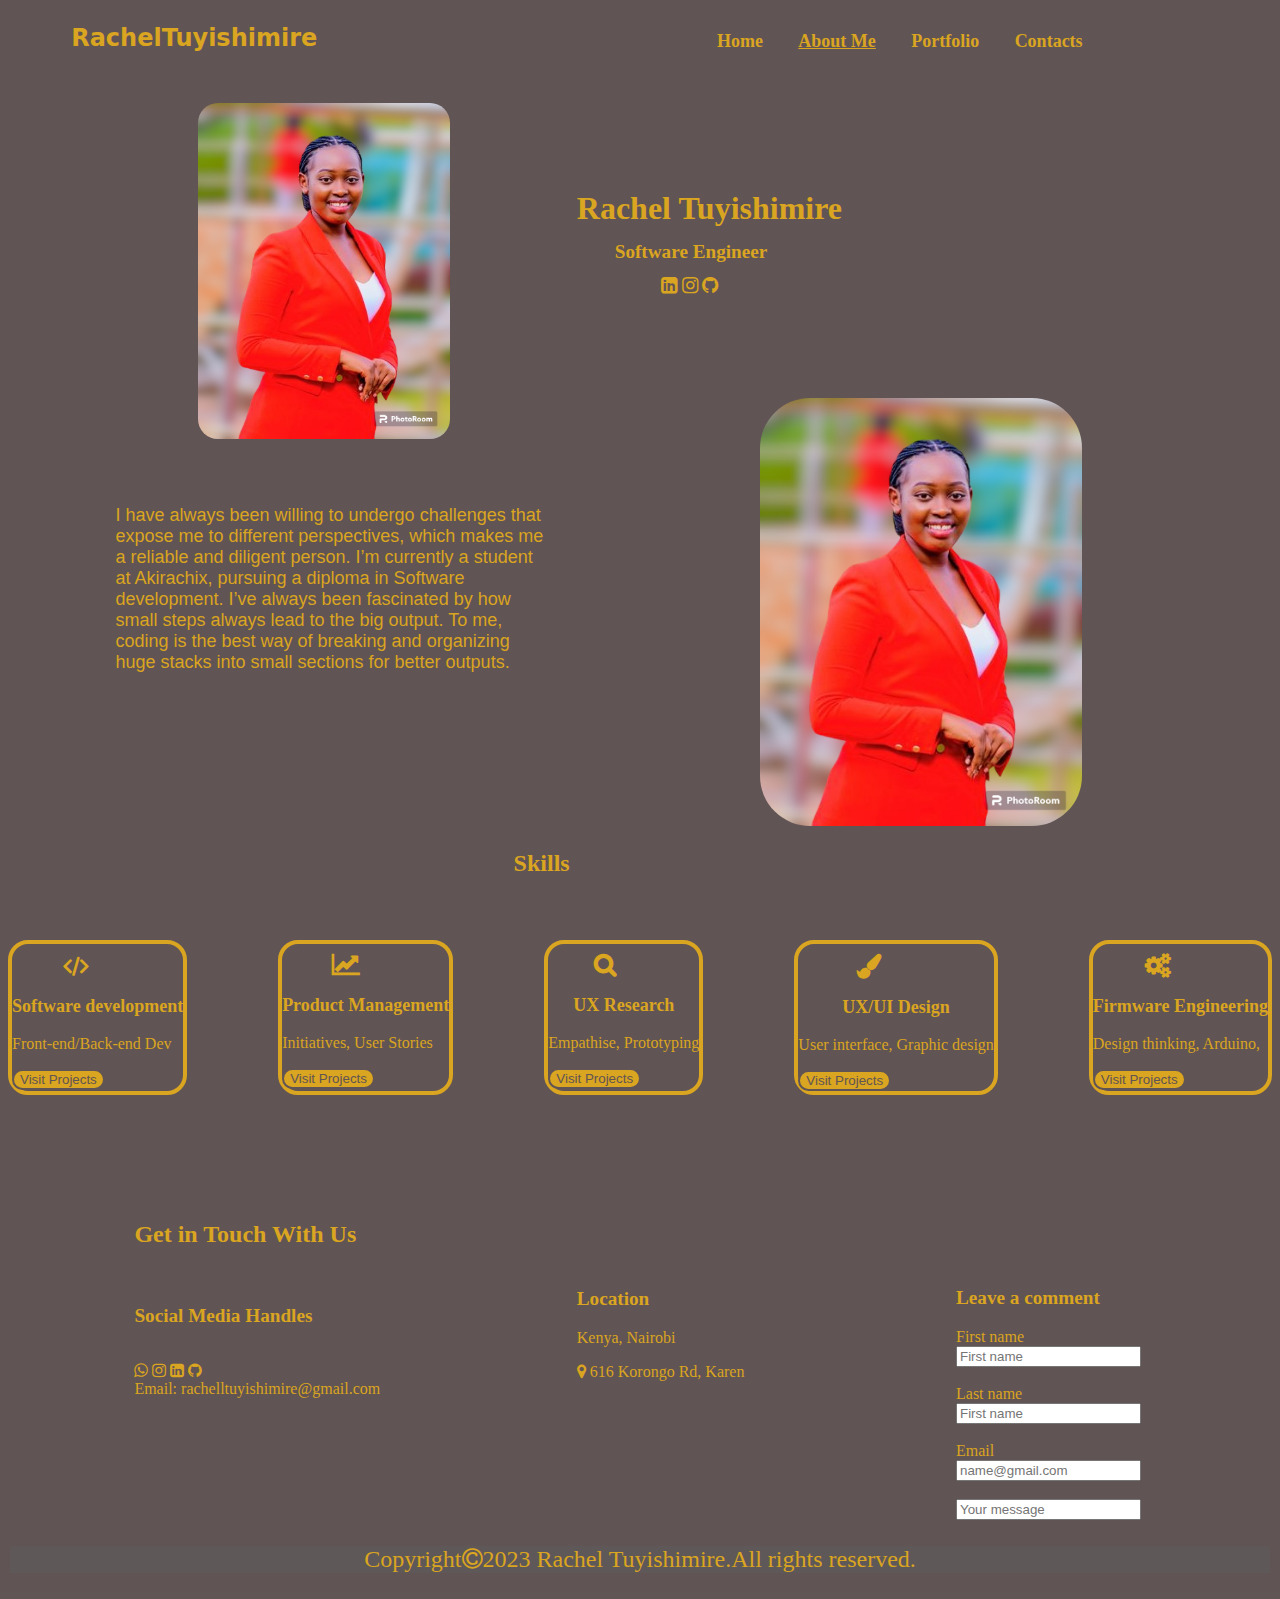
==== index.html @ 2d5ad8ba "first commit" ====
<!DOCTYPE html>
<html lang="en">
<head>
    <meta charset="UTF-8">
    <meta http-equiv="X-UA-Compatible" content="IE=edge">
    <meta name="viewport" content="width=device-width, initial-scale=1.0">
    <link rel="stylesheet" href="https://cdnjs.cloudflare.com/ajax/libs/font-awesome/4.7.0/css/font-awesome.min.css">  
    <link rel="stylesheet" href="stylee.css">
    <link rel="stylesheet" href="about.css">
    <title>KnowMe</title>
</head>
<body class="body">
    <div class="land">
        <h1 class="name">RachelTuyishimire</h1>
        <nav class="nav">
            <!-- <h1 class="name">RachelTuyishimire</h1> -->
            <ul>
                <li>Home</li>
                <li><a href="about.html">About Me</li></a>
                <li>Portfolio</li>
                <li>Contacts</li>
            </ul>
        </nav>
    </div>
    <div>
        <img id="me" src="pictures/profile-PhotoRoom.png">
        <h2 id="career">
           Rachel Tuyishimire<br/>
           </h2>
          <p id="job"> Software Engineer <br/>
        <i id="social" class="fa fa-linkedin-square" aria-hidden="true"></i>
            <i class="fa fa-instagram" aria-hidden="true"></i>
            <i class="fa fa-github" aria-hidden="true"></i>
        </p>
    </div>
    <br/>
    <div class="about">
        <!-- <h2 id="id">About:</h2> -->
    <p id="hello">
        I have always been willing to undergo challenges that expose me to different perspectives, which makes me a reliable and diligent person. I’m currently a student at Akirachix, pursuing a diploma in Software development. I’ve always been fascinated by how small steps always lead to the big output. To me, coding is the best way of breaking and organizing huge stacks into small sections for better outputs.<br/>
        
        </p>
        <img id="profile" src="pictures/profile-PhotoRoom.png">
        </div>
        <h3 id="skills">Skills</h3> 
        <div class="scrollskill">
            <div class="soft">
                <i id="icon" class="fa fa-code" aria-hidden="true"></i><br/>
                <p class="title">Software development</p>
                <p>Front-end/Back-end Dev </p>
                <button class="visit">Visit Projects</button>
            </div>
            <div class="soft">
                <i id="icon" class="fa fa-line-chart" aria-hidden="true"></i><br/>
                <p class="title">Product Management</p>
                <p>Initiatives, User Stories</p>
                <button class="visit">Visit Projects</button>
                
            </div>
            <div class="soft">
                <i id="icon" class="fa fa-search" aria-hidden="true"></i><br/>
                <p class="title">UX Research</p>
                <p>Empathise, Prototyping</p>
                <button class="visit">Visit Projects</button>
            </div>
            <div class="soft">
                <i id="icon" class="fa fa-paint-brush" aria-hidden="true"></i>
                <p class="title">UX/UI Design</p>
                <p>User interface, Graphic design</p>
                <button class="visit">Visit Projects</button>

            </div>
            <div class="soft">
                <i id="icon" class="fa fa-cogs" aria-hidden="true"></i>
                <p class="title">Firmware Engineering</p>
                <p>Design thinking, Arduino, </p>
                <button class="visit">Visit Projects</button>
                
            </div>
        </div>
        <div class="footer">
        <h2>Get in Touch With Us</h2>
        <br/>
        <p class="social">Social Media Handles</p>
        <div class="icons">
            <p><i class="fa fa-whatsapp" aria-hidden="true"></i>
            <i class="fa fa-instagram" aria-hidden="true"></i>
            <i class="fa fa-linkedin-square" aria-hidden="true"></i>
            <i class="fa fa-github" aria-hidden="true"></i><br/>
            Email: rachelltuyishimire@gmail.com
        </p>
            
        </div>
        </div>
        <div class="location">
            <p class="social">Location</p>
            <p>Kenya, Nairobi</p>
            <p><i class="fa fa-map-marker" aria-hidden="true"></i> 616 Korongo Rd, Karen</p>
        </div>
        <div class="form">
            <form>
                <p class="social">Leave a comment</p>
                <label>First name</label>  
                <br/>
                <input type="text" placeholder="First name"><br/>
                <br/>
                <label id="last">Last name</label><br/>
                <input type="text" placeholder="First name"><br/>
                <br/>
                <label>Email</label><br/>
                <input type="email" placeholder="name@gmail.com">
                <br/>
                <br/>
                <input type="text" placeholder="Your message">

            </form>
        </div>
        </div>
        <div>
            <p class="right">Copyright<i class="fa fa-copyright" aria-hidden="true"></i>2023 Rachel Tuyishimire.All rights reserved.<br/></p>
        </div>
    

    
    
</body>
</html>
---- stylee.css ----
.land{
    display:flex;
    justify-content: space-between;
}
.nav{
    display: flex;
    justify-content: space-between;
    margin-left: 10%;
}
nav ul li{
    display: inline-block;
    padding: 35px;
    margin-left: -7%;
    font-size: large;
    margin-top: -5%;
    font-weight: bold;  
}
nav ul li a{
    color:goldenrod;
}
.name{
    font-size: x-large;
    font-weight: bold;
    margin-left: 5%;
    font-family:system-ui, -apple-system, BlinkMacSystemFont, 'Segoe UI', Roboto, Oxygen, Ubuntu, Cantarell, 'Open Sans', 'Helvetica Neue', sans-serif;
}
.body{
    background-color: rgb(97, 84, 84);
    color: goldenrod;
}
#me{
    width: 20%;
    margin-left: 15%;
    border-radius: 20px;
}
#career{
    margin-left: 45%;
    align-items: center;
    margin-top: -20%;
    font-weight: bold;
    font-size: xx-large;
}
#job{
    margin-left: 48%;
    font-size: larger;
    font-weight: bold;
    margin-top: -1%;
}
#social{
    margin-left: 7%;
    margin-top: 2%;
}
@media only screen and(max-width:700px){
    .body{
        display:grid;
        grid-template-columns: (1, 1fr);
    }
    .land{
        display: grid;
        grid-template-columns: (1, 1fr);
    }
    .nav{
        display: grid;
        grid-template-columns: (1,1fr);
    }
    .scrollskill{
        display:grid;
        grid-template-columns: (1,1fr);
    }
    .footer{
        display:grid;
        /* grid-template-columns: (1,1fr); */
    }
    .social{
        display:grid;
        grid-template-columns: (1fr);
        margin-bottom: 15%;
        margin-left: 2%;
    }
    .location{
        display:grid;
        grid-template-columns: (1fr);
    }
    .form{
        display: grid;
        grid-template-columns: (1fr);
    }

}
@media only screen and (max-width: 767px){
    .body{
        display:grid;
        grid-template-columns: (1, 1fr);
    }
    .land{
        display: grid;
        grid-template-columns: (1, 1fr);
    }
    .nav{
        display: grid;
        grid-template-columns: (1,1fr);
    }
    .scrollskill{
        display:grid;
        grid-template-columns: (1,1fr);
    }
    .footer{
        display:grid;
        grid-template-columns: (1,1fr);
    }
    .social{
        display:grid;
        grid-template-columns: (1,1fr);
        margin-bottom: -5%;
    }
}
@media only screen and (min-widht: 768px) and (max-width: 991px){
    .body{
        display:grid;
        grid-template-columns: (1, 1fr);
    }
    .land{
        display: grid;
        grid-template-columns: (1, 1fr);
    }
    .nav{
        display: grid;
        grid-template-columns: (1,1fr);
    }
    .scrollskill{
        display:grid;
        grid-template-columns: (1,1fr);
    }
}
---- about.css ----
#profile{
    width: 30%;
    margin-left: 20%;
    border-radius: 50px;
}
.about{
    display: flex;
    justify-content: space-between;
    padding-right: 15%;
    margin-top: 5%;
}

#hello{
    margin-left: 10%;
    margin-top: 10%;
    font-size: large;
    font-family: 'Gill Sans', 'Gill Sans MT', Calibri, 'Trebuchet MS', sans-serif;
    
}
#skills{
    margin-left: 40%;
    font-size:x-large;
    font-weight: bold;
    margin-bottom: 5%;
}
.code{
    border: 2px solid rgb(97, 84, 84);
    
}
.visit{
    background-color: goldenrod;
    color:rgb(97, 84, 84);
    border-radius: 20px;
    border: 2px solid;
    
    
}
.scrollskill{
    display:flex;
    justify-content: space-between;
    flex-direction: row;
    margin-bottom: 10%;
    overflow: auto;
    white-space: nowrap;
    
}
.scrollskill a{
    display:inline-block;
    color: goldenrod;
    text-align: center;
    padding: 14px;
    text-decoration: none;
    
}
.scrollskill a:hover{
    background-color: goldenrod;
}
.title{
    font-weight: bold;
    font-size: large;
    text-align: center;
}
#icon{
    font-weight: bold;
    font-size: x-large;
    padding-left: 30%;
    padding-top: 5%;
}
.soft{
    border-radius: 20px;
    border: 4px solid;
}
.icons{
    display: flex;
    justify-content: space-between;
}
.social{
    font-size: larger;
    font-weight: bold;
    
}
.location{
    margin-left: 45%;
    margin-top: -11.5%;
}
.form{
    margin-left: 75%;
    margin-top: -9%;
}
.footer{
    margin-left: 10%;
}
.right{
    border: 2px solid rgb(97, 84, 84);
    text-align: center;
    background-color: rgb(95, 88, 88);
    font-size: x-large;
    
}
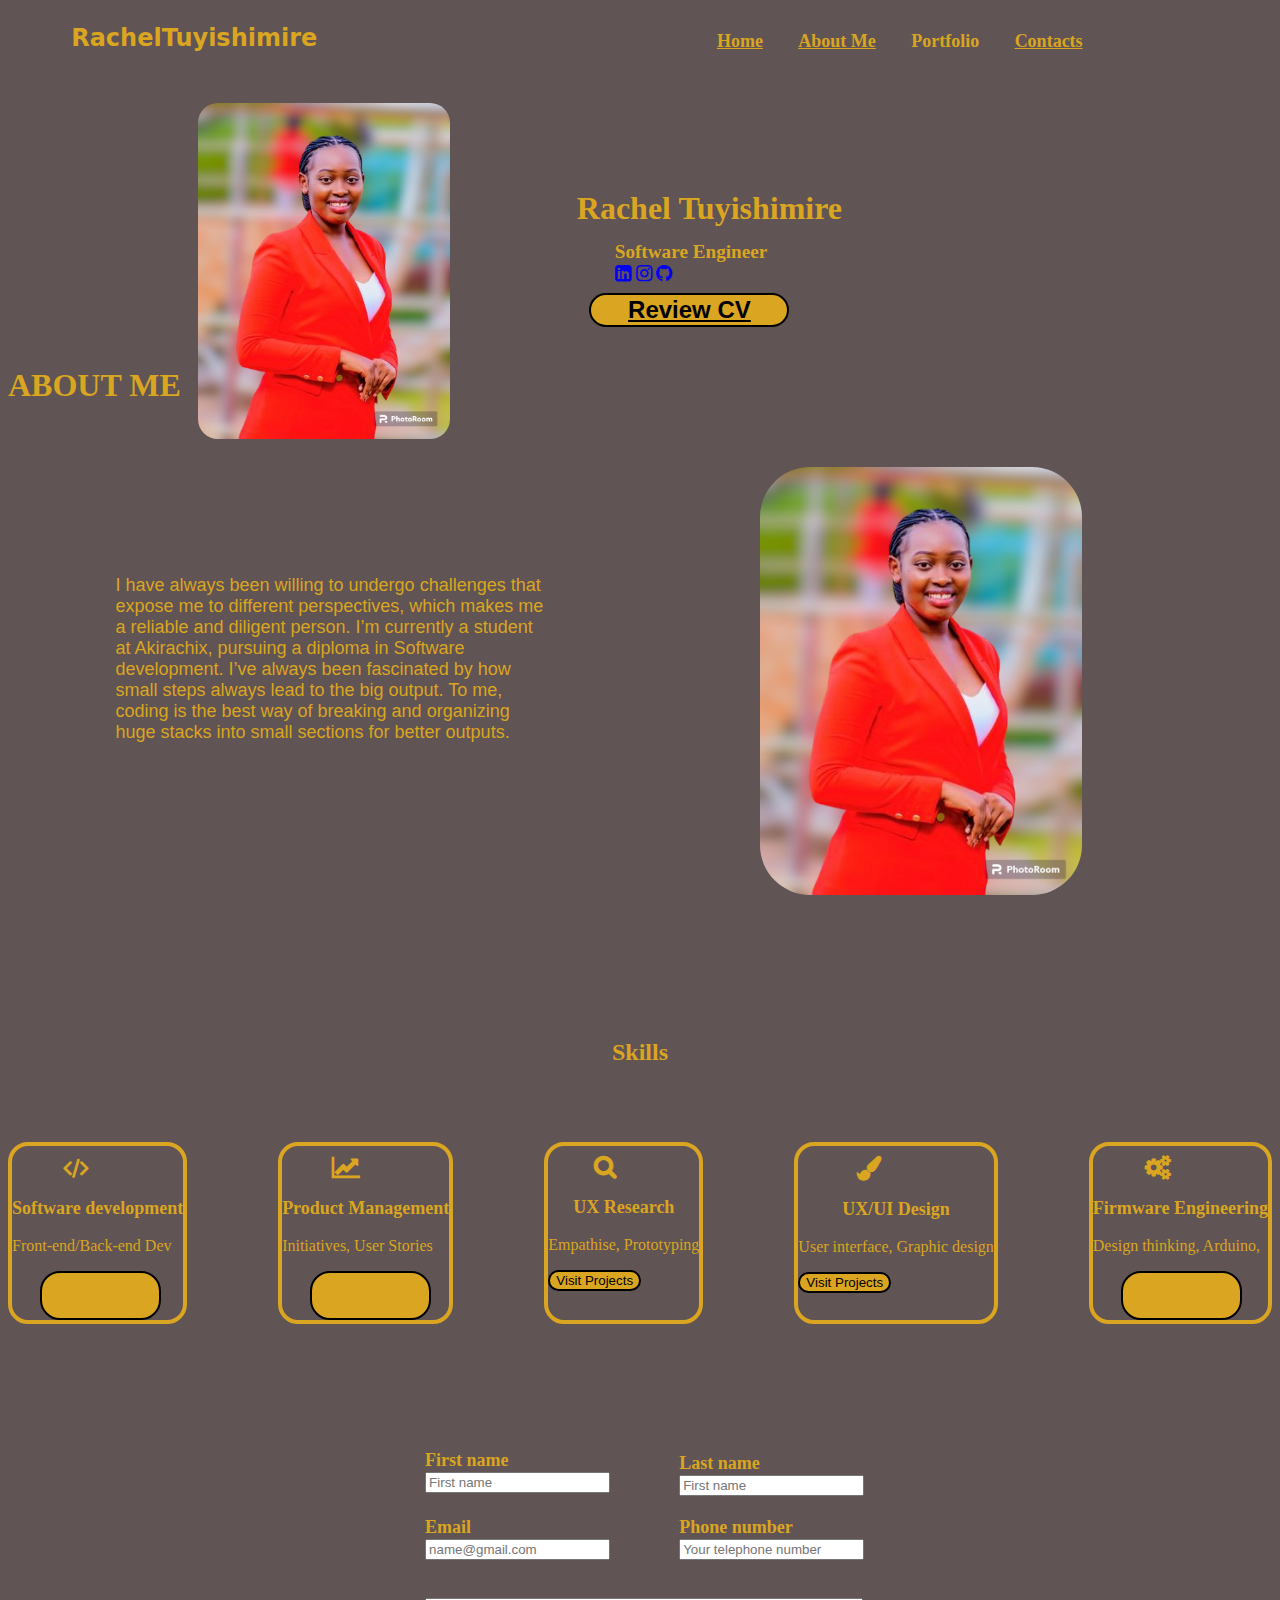
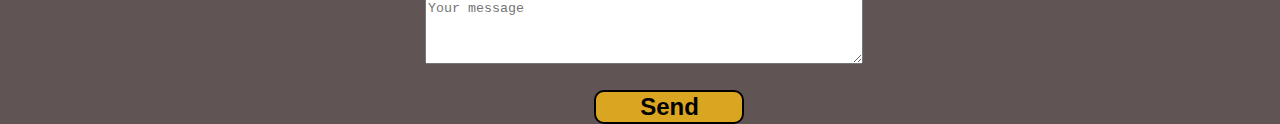
==== commit 6ffe7690: "sixth commit" ====
--- a/index.html
+++ b/index.html
@@ -15,32 +15,44 @@
         <nav class="nav">
             <!-- <h1 class="name">RachelTuyishimire</h1> -->
             <ul>
-                <li>Home</li>
-                <li><a href="about.html">About Me</li></a>
+                <li><a href=#home>Home</a></li>
+                <li><a href=#about>About Me</a></li>
                 <li>Portfolio</li>
-                <li>Contacts</li>
+                <li><a href="#contacts">Contacts</a></li>
             </ul>
-        </nav>
+        </nav> 
     </div>
-    <div>
+    <div class="home" id="home">
         <img id="me" src="pictures/profile-PhotoRoom.png">
         <h2 id="career">
            Rachel Tuyishimire<br/>
            </h2>
           <p id="job"> Software Engineer <br/>
-        <i id="social" class="fa fa-linkedin-square" aria-hidden="true"></i>
-            <i class="fa fa-instagram" aria-hidden="true"></i>
-            <i class="fa fa-github" aria-hidden="true"></i>
+        <a href="https://www.linkedin.com/in/rachel-tuyishimire?lipi=urn%3Ali%3Apage%3Ad_flagship3_profile_view_base_contact_details%3Bt1IHSssVR0i7z9UGnmJOwg%3D%3D"><i id="click" class="fa fa-linkedin-square" aria-hidden="true"></a></i>
+        <a href="https://www.instagram.com/rachealnganji14/"><i id="click" class="fa fa-instagram" aria-hidden="true"></a></i>
+         <a href="https://github.com/RachelTuyishimire"><i id="click" class="fa fa-github" aria-hidden="true"></a></i>
         </p>
+        <button class="cv"><a href="https://docs.google.com/document/d/1b66iJDkNfAIBwwUUR3lY_8LnrbnvHWuL_NTqUm9YXvc/edit?usp=sharing">Review CV</a></button>
     </div>
     <br/>
-    <div class="about">
-        <!-- <h2 id="id">About:</h2> -->
+
+    <h1 id="about-content">ABOUT ME</h1>
+    <div class="about" id="about">
+       
     <p id="hello">
-        I have always been willing to undergo challenges that expose me to different perspectives, which makes me a reliable and diligent person. I’m currently a student at Akirachix, pursuing a diploma in Software development. I’ve always been fascinated by how small steps always lead to the big output. To me, coding is the best way of breaking and organizing huge stacks into small sections for better outputs.<br/>
+        I have always been willing to undergo challenges that expose me to different perspectives, 
+        which makes me a reliable and diligent person. I’m currently a student at Akirachix, 
+        pursuing a diploma in Software development. I’ve always been fascinated by how small 
+        steps always lead to the big output. To me, coding is the best way of breaking and 
+        organizing huge stacks into small sections for better outputs.<br/>
         
         </p>
+       
         <img id="profile" src="pictures/profile-PhotoRoom.png">
+        </div>
+        <br/>
+        <div >
+        <!-- <button class="cv">Download CV</button> -->
         </div>
         <h3 id="skills">Skills</h3> 
         <div class="scrollskill">
@@ -48,13 +60,13 @@
                 <i id="icon" class="fa fa-code" aria-hidden="true"></i><br/>
                 <p class="title">Software development</p>
                 <p>Front-end/Back-end Dev </p>
-                <button class="visit">Visit Projects</button>
+        <a href="https://github.com/RachelTuyishimire/BrickHouse.git"> <button class="visit">Visit Projects</a></button>
             </div>
             <div class="soft">
                 <i id="icon" class="fa fa-line-chart" aria-hidden="true"></i><br/>
                 <p class="title">Product Management</p>
                 <p>Initiatives, User Stories</p>
-                <button class="visit">Visit Projects</button>
+        <a href="https://pearltech01.atlassian.net/jira/software/projects/TECH/boards/1/backlog"> <button class="visit">Visit Projects</a></button>
                 
             </div>
             <div class="soft">
@@ -74,12 +86,40 @@
                 <i id="icon" class="fa fa-cogs" aria-hidden="true"></i>
                 <p class="title">Firmware Engineering</p>
                 <p>Design thinking, Arduino, </p>
-                <button class="visit">Visit Projects</button>
+            <a href="https://github.com/RachelTuyishimire/CircuitDesign.git"><button class="visit">Visit Projects</a></button>
                 
             </div>
         </div>
-        <div class="footer">
-        <h2>Get in Touch With Us</h2>
+        <div class="form" id="contacts">
+            <form onsubmit="sendEmail(); reset(); return false;">
+                <!-- <p class="social">Leave a comment</p> -->
+              <div id="first"> <label>First name</label>  
+                <br/>
+                <input type="text" placeholder="First name"><br/>
+                <br/>
+                </div>
+                <div id="last"><label>Last name</label><br/>
+                <input type="text" placeholder="First name"><br/>
+                <br/>
+                </div>
+               <div id="email"> <label>Email</label><br/>
+                <input type="email" placeholder="name@gmail.com">
+                <br/>
+                <div id="phone"><label>Phone number</label>
+                <br/>
+                <input type="number" placeholder="Your telephone number"></div>
+                <br/>
+                </div>
+                <textarea id="message" rows="4" placeholder="Your message"></textarea> 
+                <br/>
+                <br/>
+                <button class="submit" type="submit">Send</button>
+
+
+            </form>
+            <!-- </div>
+        <div class="footer"> -->
+        <!-- <h2>Get in Touch With Us</h2>
         <br/>
         <p class="social">Social Media Handles</p>
         <div class="icons">
@@ -96,32 +136,36 @@
             <p class="social">Location</p>
             <p>Kenya, Nairobi</p>
             <p><i class="fa fa-map-marker" aria-hidden="true"></i> 616 Korongo Rd, Karen</p>
-        </div>
-        <div class="form">
-            <form>
-                <p class="social">Leave a comment</p>
-                <label>First name</label>  
-                <br/>
-                <input type="text" placeholder="First name"><br/>
-                <br/>
-                <label id="last">Last name</label><br/>
-                <input type="text" placeholder="First name"><br/>
-                <br/>
-                <label>Email</label><br/>
-                <input type="email" placeholder="name@gmail.com">
-                <br/>
-                <br/>
-                <input type="text" placeholder="Your message">
-
-            </form>
+        </div> -->
+       
         </div>
         </div>
         <div>
-            <p class="right">Copyright<i class="fa fa-copyright" aria-hidden="true"></i>2023 Rachel Tuyishimire.All rights reserved.<br/></p>
+            <!-- <p class="right">Copyright<i class="fa fa-copyright" aria-hidden="true"></i>2023 Rachel Tuyishimire.All rights reserved.<br/></p> -->
         </div>
     
 
     
-    
+   <script src="https://smtpjs.com/v3/smtp.js"></script> 
+   <script>
+  function sendEmail(){
+        Email.send({
+    Host : "smtp.gmail.com",
+    Username : "rachelltuyishimire@gmail.com",
+    Password : "Luppiine0000",
+    To : 'rachelltuyishimire@gmail.com',
+    From : document.getElementById("email").value,
+    Subject : "New message",
+    Body : "First name:" + document.getElementById("First name").value
+    +"<br> Last name:" + document.getElementById("Last name").value
+    +"<br> Email:" + document.getElementById("Email").value
+    +"<br> Phone number:" + document.getElementById("Phone number").value
+    +"<br> Message:" + document.getElementById("Message").value
+}).then(
+  message => alert("Message Sent Succesfully")
+);
+
+     }
+   </script>
 </body>
 </html>--- a/about.css
+++ b/about.css
@@ -18,10 +18,12 @@
     
 }
 #skills{
-    margin-left: 40%;
+    text-align: center;
+    /* margin-left: 40%; */
     font-size:x-large;
     font-weight: bold;
-    margin-bottom: 5%;
+    margin-bottom: 6%;
+    margin-top: 10%;
 }
 .code{
     border: 2px solid rgb(97, 84, 84);
@@ -29,11 +31,15 @@
 }
 .visit{
     background-color: goldenrod;
-    color:rgb(97, 84, 84);
+    color: black;
     border-radius: 20px;
     border: 2px solid;
     
     
+}
+.visit a{
+    color: black;
+    transition: 2s;
 }
 .scrollskill{
     display:flex;
@@ -42,6 +48,7 @@
     margin-bottom: 10%;
     overflow: auto;
     white-space: nowrap;
+    
     
 }
 .scrollskill a{
@@ -84,9 +91,48 @@
     margin-top: -11.5%;
 }
 .form{
-    margin-left: 75%;
-    margin-top: -9%;
+    margin-left: 33%;
+    margin-bottom: -9%;
+    font-weight: bold;
+    font-size: large;
+    /* background-color: rgb(64, 66, 68); */
+    border-radius: 5px;
+    
 }
+#first{
+    margin-right: 1%;
+    
+}
+#last{
+    margin-left: 30%;
+    margin-top: -7.3%;
+}
+#email{
+    margin-bottom: -3%;
+}
+#phone{
+    margin-left: 30%;
+    margin-top: -5%;
+}
+#message{
+    margin-top: 5%;
+    /* margin-left: 2%; */
+    width: 51%;
+    height: 10%;
+
+}
+.submit{
+    margin-left: 20%;
+    border-radius: 10px;
+    background-color: goldenrod;
+    color:black;
+    font-weight: bold;
+    font-size: x-large;
+    border: 2px solid black;
+    cursor: pointer;
+    width: 150px;
+}
+
 .footer{
     margin-left: 10%;
 }
@@ -97,3 +143,20 @@
     font-size: x-large;
     
 }
+.cv{
+    margin-left: 46%;
+    border-radius: 20px;
+    margin-top: -30%;
+    background-color: goldenrod;
+    color:black;
+    font-weight: bold;
+    font-size: x-large;
+    border: 2px solid black;
+    cursor: pointer;
+    width: 200px;
+}
+.cv a{
+    color: black;
+    transition: 2s;
+    
+}
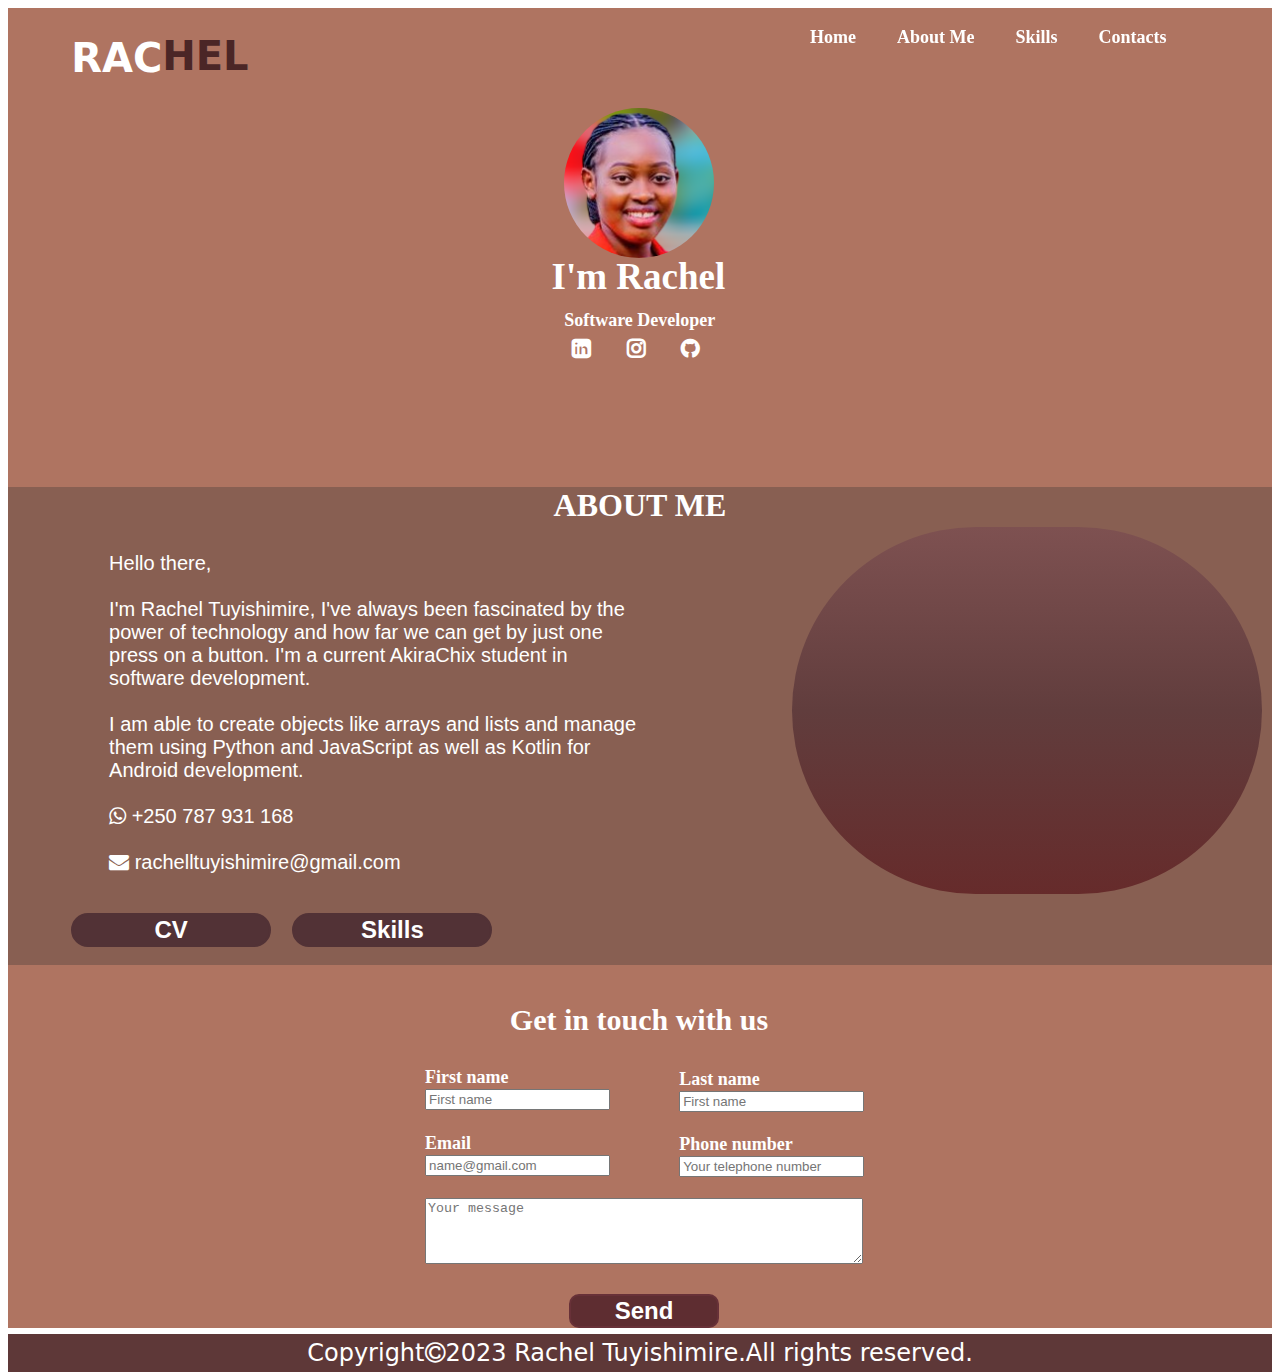
==== commit 52101b26: "third commit" ====
--- a/index.html
+++ b/index.html
@@ -10,89 +10,58 @@
     <title>KnowMe</title>
 </head>
 <body class="body">
+    <div class="upper">
     <div class="land">
-        <h1 class="name">RachelTuyishimire</h1>
+        <h1 class="name">RAC</h1>
+        <h1 class="namee">HEL</h1>
         <nav class="nav">
-            <!-- <h1 class="name">RachelTuyishimire</h1> -->
             <ul>
                 <li><a href=#home>Home</a></li>
                 <li><a href=#about>About Me</a></li>
-                <li>Portfolio</li>
+                <li><a href=#skills>Skills</a></li>
                 <li><a href="#contacts">Contacts</a></li>
             </ul>
         </nav> 
     </div>
+
+
+
     <div class="home" id="home">
         <img id="me" src="pictures/profile-PhotoRoom.png">
-        <h2 id="career">
-           Rachel Tuyishimire<br/>
-           </h2>
-          <p id="job"> Software Engineer <br/>
-        <a href="https://www.linkedin.com/in/rachel-tuyishimire?lipi=urn%3Ali%3Apage%3Ad_flagship3_profile_view_base_contact_details%3Bt1IHSssVR0i7z9UGnmJOwg%3D%3D"><i id="click" class="fa fa-linkedin-square" aria-hidden="true"></a></i>
+        <p class="profile">I'm Rachel</p>
+        <p class="job">Software Developer</p>
+       <p class="social"><a href="https://www.linkedin.com/in/rachel-tuyishimire?lipi=urn%3Ali%3Apage%3Ad_flagship3_profile_view_base_contact_details%3Bt1IHSssVR0i7z9UGnmJOwg%3D%3D"><i id="click" class="fa fa-linkedin-square" aria-hidden="true"></a></i>
         <a href="https://www.instagram.com/rachealnganji14/"><i id="click" class="fa fa-instagram" aria-hidden="true"></a></i>
          <a href="https://github.com/RachelTuyishimire"><i id="click" class="fa fa-github" aria-hidden="true"></a></i>
-        </p>
-        <button class="cv"><a href="https://docs.google.com/document/d/1b66iJDkNfAIBwwUUR3lY_8LnrbnvHWuL_NTqUm9YXvc/edit?usp=sharing">Review CV</a></button>
-    </div>
-    <br/>
-
+         </p>
+        </div>
+<!-- <---------------About section-----------------> 
+   <div class="second">
     <h1 id="about-content">ABOUT ME</h1>
     <div class="about" id="about">
+    <p id="hello">
+        Hello there,<br/><br/>
+        I'm Rachel Tuyishimire, I've always been fascinated by the power of technology and how far we can get by just one press on a button.
+        I'm a current AkiraChix student in software development. <br/><br/>
+        I am  able to create objects like arrays and lists and manage them using Python and JavaScript as well as Kotlin for Android development.
+        <br/>
+        <br/>
+        <i  class="fa fa-whatsapp" aria-hidden="true"></i> +250 787 931 168<br/><br/>
+        <i class="fa fa-envelope" aria-hidden="true"></i> rachelltuyishimire@gmail.com
+        </p>
+        
        
-    <p id="hello">
-        I have always been willing to undergo challenges that expose me to different perspectives, 
-        which makes me a reliable and diligent person. I’m currently a student at Akirachix, 
-        pursuing a diploma in Software development. I’ve always been fascinated by how small 
-        steps always lead to the big output. To me, coding is the best way of breaking and 
-        organizing huge stacks into small sections for better outputs.<br/>
+        <img id="profile" src="pictures/gitphoto.png">
+       <a href="https://docs.google.com/document/d/1b66iJDkNfAIBwwUUR3lY_8LnrbnvHWuL_NTqUm9YXvc/edit"> <button class="cv">CV</button></a> <a href="skills.html"><button class="cvs">Skills</button></a>
+        </div>
         
-        </p>
-       
-        <img id="profile" src="pictures/profile-PhotoRoom.png">
+        <br/>
         </div>
-        <br/>
-        <div >
-        <!-- <button class="cv">Download CV</button> -->
-        </div>
-        <h3 id="skills">Skills</h3> 
-        <div class="scrollskill">
-            <div class="soft">
-                <i id="icon" class="fa fa-code" aria-hidden="true"></i><br/>
-                <p class="title">Software development</p>
-                <p>Front-end/Back-end Dev </p>
-        <a href="https://github.com/RachelTuyishimire/BrickHouse.git"> <button class="visit">Visit Projects</a></button>
-            </div>
-            <div class="soft">
-                <i id="icon" class="fa fa-line-chart" aria-hidden="true"></i><br/>
-                <p class="title">Product Management</p>
-                <p>Initiatives, User Stories</p>
-        <a href="https://pearltech01.atlassian.net/jira/software/projects/TECH/boards/1/backlog"> <button class="visit">Visit Projects</a></button>
-                
-            </div>
-            <div class="soft">
-                <i id="icon" class="fa fa-search" aria-hidden="true"></i><br/>
-                <p class="title">UX Research</p>
-                <p>Empathise, Prototyping</p>
-                <button class="visit">Visit Projects</button>
-            </div>
-            <div class="soft">
-                <i id="icon" class="fa fa-paint-brush" aria-hidden="true"></i>
-                <p class="title">UX/UI Design</p>
-                <p>User interface, Graphic design</p>
-                <button class="visit">Visit Projects</button>
+<!-- <----------------Contact section------------------> 
 
-            </div>
-            <div class="soft">
-                <i id="icon" class="fa fa-cogs" aria-hidden="true"></i>
-                <p class="title">Firmware Engineering</p>
-                <p>Design thinking, Arduino, </p>
-            <a href="https://github.com/RachelTuyishimire/CircuitDesign.git"><button class="visit">Visit Projects</a></button>
-                
-            </div>
-        </div>
         <div class="form" id="contacts">
             <form onsubmit="sendEmail(); reset(); return false;">
-                <!-- <p class="social">Leave a comment</p> -->
+                <p id="social">Get in touch with us</p>
               <div id="first"> <label>First name</label>  
                 <br/>
                 <input type="text" placeholder="First name"><br/>
@@ -112,36 +81,23 @@
                 </div>
                 <textarea id="message" rows="4" placeholder="Your message"></textarea> 
                 <br/>
-                <br/>
+                
                 <button class="submit" type="submit">Send</button>
 
 
             </form>
-            <!-- </div>
-        <div class="footer"> -->
-        <!-- <h2>Get in Touch With Us</h2>
-        <br/>
-        <p class="social">Social Media Handles</p>
-        <div class="icons">
-            <p><i class="fa fa-whatsapp" aria-hidden="true"></i>
-            <i class="fa fa-instagram" aria-hidden="true"></i>
-            <i class="fa fa-linkedin-square" aria-hidden="true"></i>
-            <i class="fa fa-github" aria-hidden="true"></i><br/>
-            Email: rachelltuyishimire@gmail.com
-        </p>
-            
-        </div>
-        </div>
-        <div class="location">
-            <p class="social">Location</p>
-            <p>Kenya, Nairobi</p>
-            <p><i class="fa fa-map-marker" aria-hidden="true"></i> 616 Korongo Rd, Karen</p>
-        </div> -->
        
         </div>
         </div>
+        <br/>
+        <br/>
+        <br/>
+        <br/>
+        <br/>
+        <br/>
+        
         <div>
-            <!-- <p class="right">Copyright<i class="fa fa-copyright" aria-hidden="true"></i>2023 Rachel Tuyishimire.All rights reserved.<br/></p> -->
+            <p class="right">Copyright<i class="fa fa-copyright" aria-hidden="true"></i>2023 Rachel Tuyishimire.All rights reserved.<br/></p>
         </div>
     
 
--- a/stylee.css
+++ b/stylee.css
@@ -1,12 +1,30 @@
+@keyframes bounce {
+    0% {
+      transform: translateY(0);
+    }
+    50% {
+      transform: translateY(-20px);
+    }
+    100% {
+      transform: translateY(0);
+    }
+  }
+  
 .land{
     display:flex;
     justify-content: space-between;
+    
 }
 .nav{
     display: flex;
     justify-content: space-between;
-    margin-left: 10%;
-}
+    margin-left: 60%;
+    position: fixed;
+    top: 0;
+    left: 0;
+    z-index: 9999;
+}
+
 nav ul li{
     display: inline-block;
     padding: 35px;
@@ -16,22 +34,83 @@
     font-weight: bold;  
 }
 nav ul li a{
-    color:goldenrod;
+    color:white;
+    text-decoration-line: none;
 }
 .name{
-    font-size: x-large;
+      position: relative;
+      animation: circleRotate 5s linear infinite;  
+    animation-name: bounce;
+    animation: circleRotate 5s linear infinite;  
+    animation-duration: 2s;
+    animation-iteration-count: infinite;
+    animation-timing-function: cubic-bezier(0.28, 0.84, 0.42, 1);
+    font-size: 40px;
     font-weight: bold;
     margin-left: 5%;
+    color: white;
     font-family:system-ui, -apple-system, BlinkMacSystemFont, 'Segoe UI', Roboto, Oxygen, Ubuntu, Cantarell, 'Open Sans', 'Helvetica Neue', sans-serif;
 }
-.body{
-    background-color: rgb(97, 84, 84);
-    color: goldenrod;
-}
+.namee{
+     position: relative;
+    animation-name: bounce;
+    animation: circleRotate 5s linear infinite;  
+    animation-duration: 2s;
+    animation-iteration-count: infinite;
+    animation-timing-function: cubic-bezier(0.28, 0.84, 0.42, 1);
+    color:rgb(75, 38, 38);
+    margin-right: 90%;
+    margin-top: 2%;
+    font-size: 40px;
+    font-weight: bold;
+    font-family: system-ui, -apple-system, BlinkMacSystemFont, 'Segoe UI', Roboto, Oxygen, Ubuntu, Cantarell, 'Open Sans', 'Helvetica Neue', sans-serif;
+}
+.upper{
+    /* background-image: url(pictures/option2.jpg);
+    background-size: cover;
+    width: 100%;
+    height: 480px; */
+    background-color: rgb(175, 116, 97);
+    
+
+}
+
+
 #me{
-    width: 20%;
-    margin-left: 15%;
-    border-radius: 20px;
+    width: 150px;
+    height: 150px;
+    margin-left: 44%;
+    border-radius: 50%;
+    object-fit: cover;
+   
+    
+}
+
+.profile{
+    color: white;
+    font-weight: bold;
+    font-size: 37px;
+    margin-left: 43%;
+    margin-top: -0.5%;
+
+}
+.job{
+    color: white;
+    font-weight: bold;
+    margin-left: 44%;
+    font-size: 18px;
+    margin-top: -2%;
+}
+.social{
+    color: white;
+    margin-left: 43.5%;
+    margin-top: -2%;
+    align-items: center;
+    font-weight: bold;
+    font-size: large;
+}
+.social a{
+    color: white;
 }
 #career{
     margin-left: 45%;
@@ -40,6 +119,16 @@
     font-weight: bold;
     font-size: xx-large;
 }
+#about-content{
+    margin-top: 10%;
+    text-align: center;
+    color: white;
+    /* background-image: url(pictures/option2.jpg); */
+}
+.second{
+    background-color: rgb(136, 95, 82);
+    margin-bottom: 3%;
+}
 #job{
     margin-left: 48%;
     font-size: larger;
@@ -50,6 +139,15 @@
     margin-left: 7%;
     margin-top: 2%;
 }
+#click{
+    font-size: larger;
+    font-weight: bold;
+    margin-left: 2%;
+    margin-top: 2%;
+    color: white;
+    width: 5%;
+
+}
 @media only screen and(max-width:700px){
     .body{
         display:grid;
@@ -85,6 +183,10 @@
         display: grid;
         grid-template-columns: (1fr);
     }
+    .second{
+        display: grid;
+        grid-template-columns: repeat(2, 1fr);
+    }
 
 }
 @media only screen and (max-width: 767px){
@@ -113,6 +215,10 @@
         grid-template-columns: (1,1fr);
         margin-bottom: -5%;
     }
+    .second{
+        display: grid;
+        grid-template-columns: repeat(2, 1fr);
+    }
 }
 @media only screen and (min-widht: 768px) and (max-width: 991px){
     .body{
@@ -131,4 +237,8 @@
         display:grid;
         grid-template-columns: (1,1fr);
     }
+    .second{
+        display: grid;
+        grid-template-columns: repeat(2, 1fr);
+    }
 }--- a/about.css
+++ b/about.css
@@ -1,20 +1,52 @@
+@keyframes slideInLeft {
+    from {
+      transform: translateX(-100%);
+    }
+    to {
+      transform: translateX(0);
+    }
+  }
+
 #profile{
-    width: 30%;
-    margin-left: 20%;
-    border-radius: 50px;
+    background: linear-gradient(#7e5151, #613d3d,#662b2b );
+    animation: circleRotate 5s linear infinite;  
+}
+@keyframes circleRotate{
+    0%{
+        transform: rotate(30deg);
+    }
+    50%{
+        transform: rotate(0);
+    }
+    100%{
+        transform: rotate(30deg);
+    }
+}
+#profile{
+    width: 470px;
+    margin-left: 24%;
+    border-radius: 350px;
+    object-fit: cover;
+    margin-top: 9%;
+    border: 15px  ;
+    
+  
 }
 .about{
-    display: flex;
-    justify-content: space-between;
-    padding-right: 15%;
-    margin-top: 5%;
+    display: grid;
+    grid-template-columns: repeat(2,1fr);
+    margin-top: -6%;
+    /* background-color: #242525; */
+   
 }
 
 #hello{
-    margin-left: 10%;
-    margin-top: 10%;
-    font-size: large;
-    font-family: 'Gill Sans', 'Gill Sans MT', Calibri, 'Trebuchet MS', sans-serif;
+    margin-left: 16%;
+    margin-top: 13%;
+    font-size: 17px;
+    color:white;
+    font-size: 20px;
+    font-family: Arial, Helvetica, sans-serif;
     
 }
 #skills{
@@ -30,15 +62,15 @@
     
 }
 .visit{
-    background-color: goldenrod;
-    color: black;
+    background-color: #214778;
+    color: burlywood;
     border-radius: 20px;
     border: 2px solid;
     
     
 }
 .visit a{
-    color: black;
+    color: burlywood;
     transition: 2s;
 }
 .scrollskill{
@@ -53,14 +85,14 @@
 }
 .scrollskill a{
     display:inline-block;
-    color: goldenrod;
+    color: #214778;
     text-align: center;
     padding: 14px;
     text-decoration: none;
     
 }
 .scrollskill a:hover{
-    background-color: goldenrod;
+    background-color: burlywood;
 }
 .title{
     font-weight: bold;
@@ -81,9 +113,11 @@
     display: flex;
     justify-content: space-between;
 }
-.social{
-    font-size: larger;
-    font-weight: bold;
+#social{
+    font-size: 30px;
+    font-weight: bold;
+    margin-left: 10%;
+    color: white;
     
 }
 .location{
@@ -92,7 +126,7 @@
 }
 .form{
     margin-left: 33%;
-    margin-bottom: -9%;
+    margin-bottom: -10%;
     font-weight: bold;
     font-size: large;
     /* background-color: rgb(64, 66, 68); */
@@ -101,62 +135,86 @@
 }
 #first{
     margin-right: 1%;
+    color: white;
     
 }
 #last{
     margin-left: 30%;
     margin-top: -7.3%;
+    color: white;
 }
 #email{
     margin-bottom: -3%;
+    color: white;
 }
 #phone{
     margin-left: 30%;
     margin-top: -5%;
 }
 #message{
-    margin-top: 5%;
+    margin-top: 3%;
     /* margin-left: 2%; */
     width: 51%;
     height: 10%;
 
 }
 .submit{
-    margin-left: 20%;
+    margin-left: 17%;
     border-radius: 10px;
-    background-color: goldenrod;
-    color:black;
-    font-weight: bold;
-    font-size: x-large;
-    border: 2px solid black;
+    background-color: #5e2d31;
+    color: white;
+    font-weight: bold;
+    font-size: x-large;
+    border: 2px solid rgb(104, 49, 56);
     cursor: pointer;
     width: 150px;
+    margin-top: 3%;
 }
 
 .footer{
     margin-left: 10%;
 }
 .right{
-    border: 2px solid rgb(97, 84, 84);
-    text-align: center;
-    background-color: rgb(95, 88, 88);
-    font-size: x-large;
+    border: 5px solid rgb(94, 56, 56);
+    text-align: center;
+    background-color: rgb(94, 56, 56);
+    font-size: x-large;
+     margin-bottom: -20%;
+     color: white;
+     font-family:system-ui, -apple-system, BlinkMacSystemFont, 'Segoe UI', Roboto, Oxygen, Ubuntu, Cantarell, 'Open Sans', 'Helvetica Neue', sans-serif
     
 }
 .cv{
-    margin-left: 46%;
-    border-radius: 20px;
-    margin-top: -30%;
-    background-color: goldenrod;
-    color:black;
-    font-weight: bold;
-    font-size: x-large;
-    border: 2px solid black;
+    margin-left: 10%;
+    border-radius: 20px;
+    margin-top: 3%;
+    background-color: rgb(82, 50, 54);
+    color: white;
+    font-weight: bold;
+    font-size: x-large;
+    border: 2px solid rgb(82, 50, 54);
     cursor: pointer;
     width: 200px;
 }
 .cv a{
-    color: black;
+    color: rgb(82, 50, 54);
     transition: 2s;
     
 }
+.cvs{
+    margin-left: -55%;
+    border-radius: 20px;
+    margin-top: 3%;
+    background-color: rgb(82, 50, 54);
+    color: white;
+    font-weight: bold;
+    font-size: x-large;
+    border: 2px solid rgb(82, 50, 54);
+    cursor: pointer;
+    width: 200px;
+}
+
+
+
+
+      
